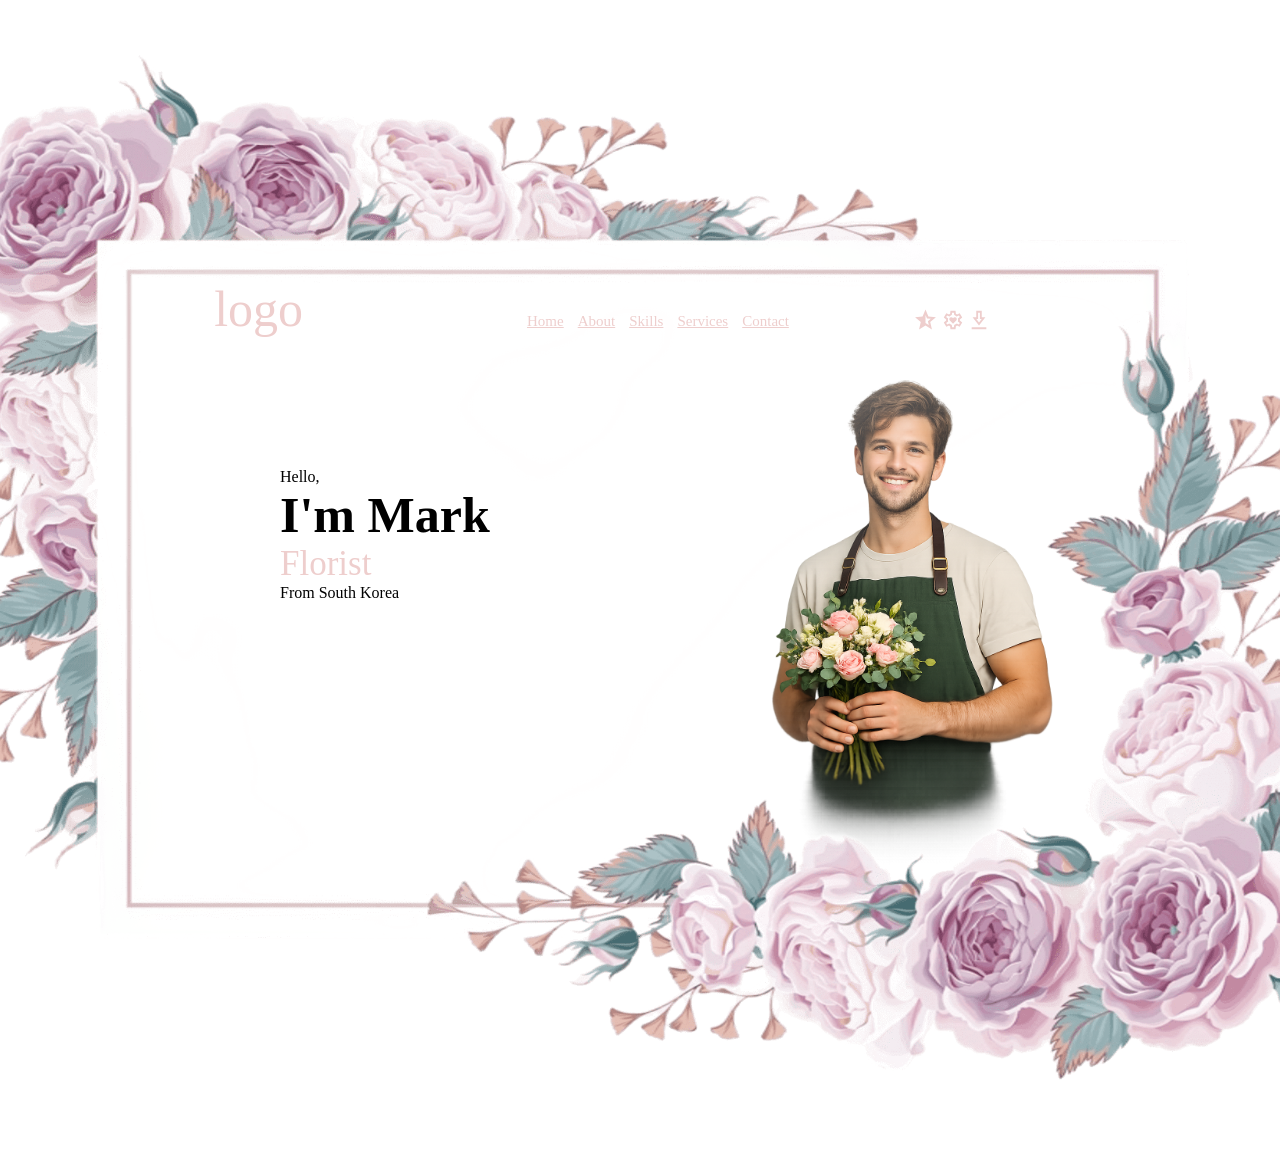
==== index.html @ c9ce4321 "homework 2026-02-14" ====
<!DOCTYPE html>
<html lang="en">
<head>
    <meta charset="UTF-8">
    <meta name="viewport" content="width=device-width, initial-scale=1.0">
    <title>Homework 2026.02.14</title>
   <link rel="stylesheet" href="style.css">
</head>
<body>
   <header class="page header">
    <div class="logo">
     <img src="./star.svg" width="25" height="100" alt=""> 
     <img src="./heart.svg" width="22" height="100" alt="">
     <img src="./download.svg" width="22" height="100" alt="">
     </div>

     <nav class="main-menu">
        <ul>
             <li class="h">logo</li> 
            <li><a href="#home">Home</a> </li>
            <li><a href="#about">About</a></li>
            <li><a href="#skills">Skills</a></li>
            <li><a href="#services">Services</a></li>
            <li><a href="#contact">Contact</a></li>
           
        </ul>
            
    </nav>

    <main>
        <article class="about-me">
        <div>Hello,</div>
        <div class="b"> I'm Mark</div>
        <div class="q">Florist</div>
        <div>From South Korea</div>
        </article>
    </main>


   </header>
</body>
</html>
---- style.css ----
.main-menu ul {
margin-left: 100px;
  padding: 0;  
text-align: center;
margin-top: 250px;
}
.main-menu li {
  display: inline-block;
  margin-right: 10px;
  margin-top: 30px;
  font-size: 15px;
}

.main-menu a {
  color: #EECECD;
}

.logo {
 display: inline-block;
  float: right;
   margin-right: 290px;
  margin-top:20px;
}


body {
   
  margin: 0;
  padding: 0;
 background-image: 
  url('./background-image.png'), url('./man.png');
 background-size: cover, auto 600px;
background-position: center , 700px 340px; 
background-repeat: no-repeat , no-repeat;
min-height: 100vh;
}

.about-me {
  margin-left: 280px;
  margin-top: 130px;
}
.b{
    font-size: 50px;
    font-weight: bold;
}

.q{
 color: #EECECD;
 font-size: 35px;
}

.main-menu li.h {
    color: #EECECD;
    font-size: 50px;
    padding-right: 210px;
}

.v {
    transform: rotate(269deg);
    font-size: 120px;
    color: rgba(238, 206, 205, 0.4);
    text-align: right;
    margin-left: 780px;
    margin-top: 0px;
}

button{
    background-color: #EECECD;
    color: white;
   border: none;
   padding: 10px 10px;
   border-radius: 5px;
   margin-left: 280px;
   margin-top: 10px;
}
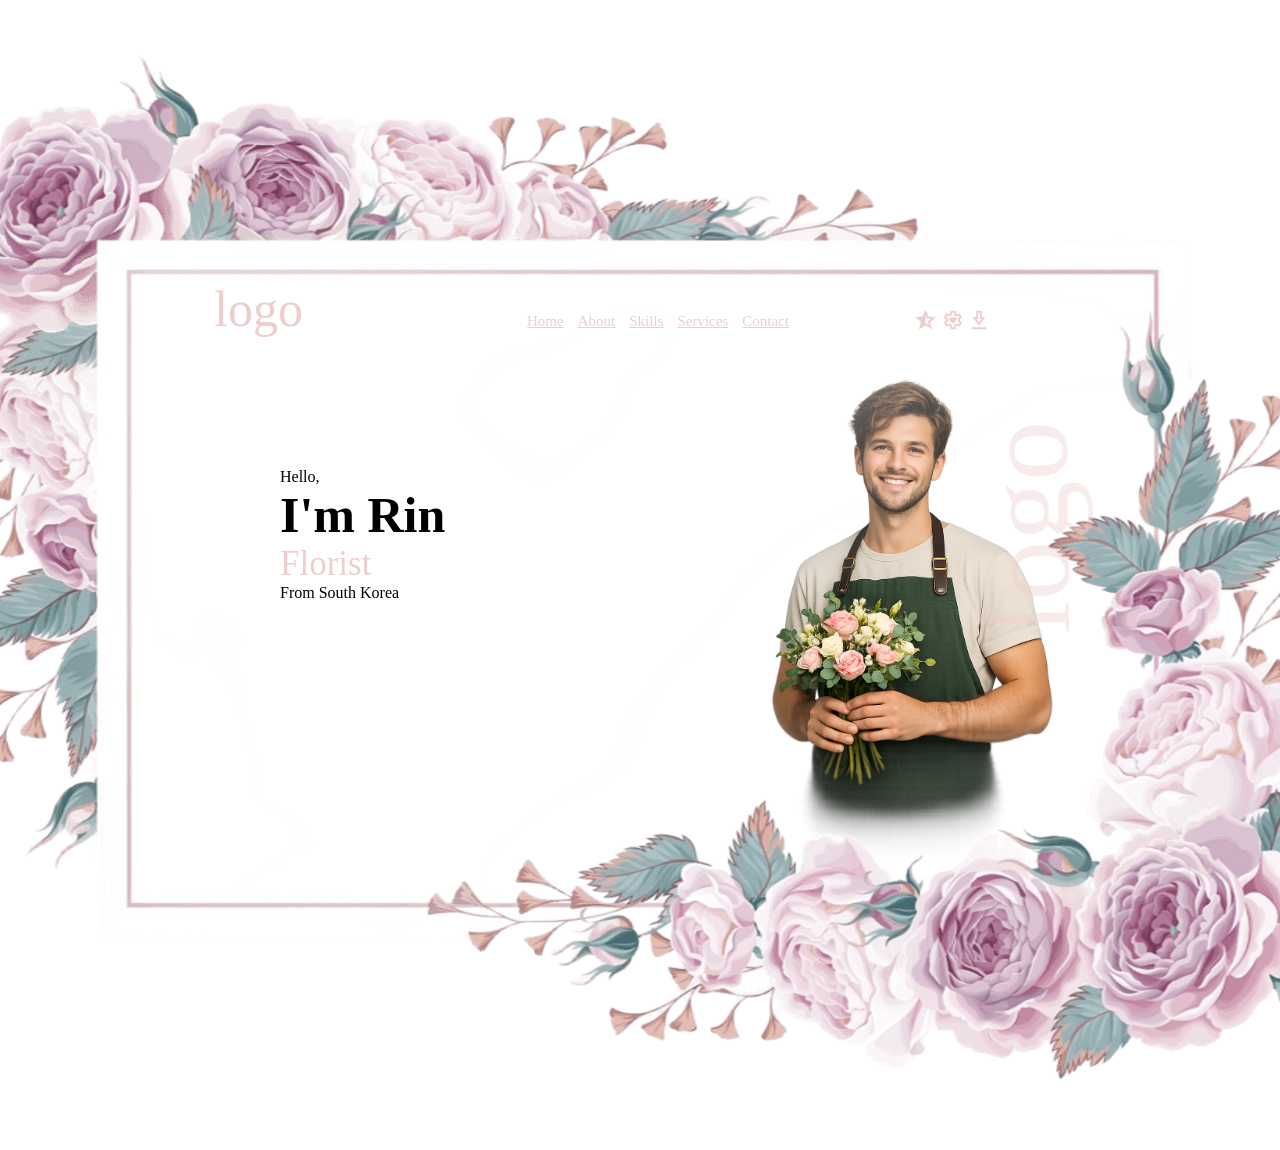
==== commit 770c883a: "homework 2026-02-14" ====
--- a/index.html
+++ b/index.html
@@ -16,7 +16,7 @@
 
      <nav class="main-menu">
         <ul>
-             <li class="h">logo</li> 
+            <li class="h">logo</li> 
             <li><a href="#home">Home</a> </li>
             <li><a href="#about">About</a></li>
             <li><a href="#skills">Skills</a></li>
@@ -30,10 +30,11 @@
     <main>
         <article class="about-me">
         <div>Hello,</div>
-        <div class="b"> I'm Mark</div>
+        <div class="b"> I'm Rin</div>
         <div class="q">Florist</div>
         <div>From South Korea</div>
         </article>
+        <div class="v">logo</div>
     </main>
 
 
--- a/style.css
+++ b/style.css
@@ -21,6 +21,7 @@
    margin-right: 290px;
   margin-top:20px;
 }
+
 
 
 body {
